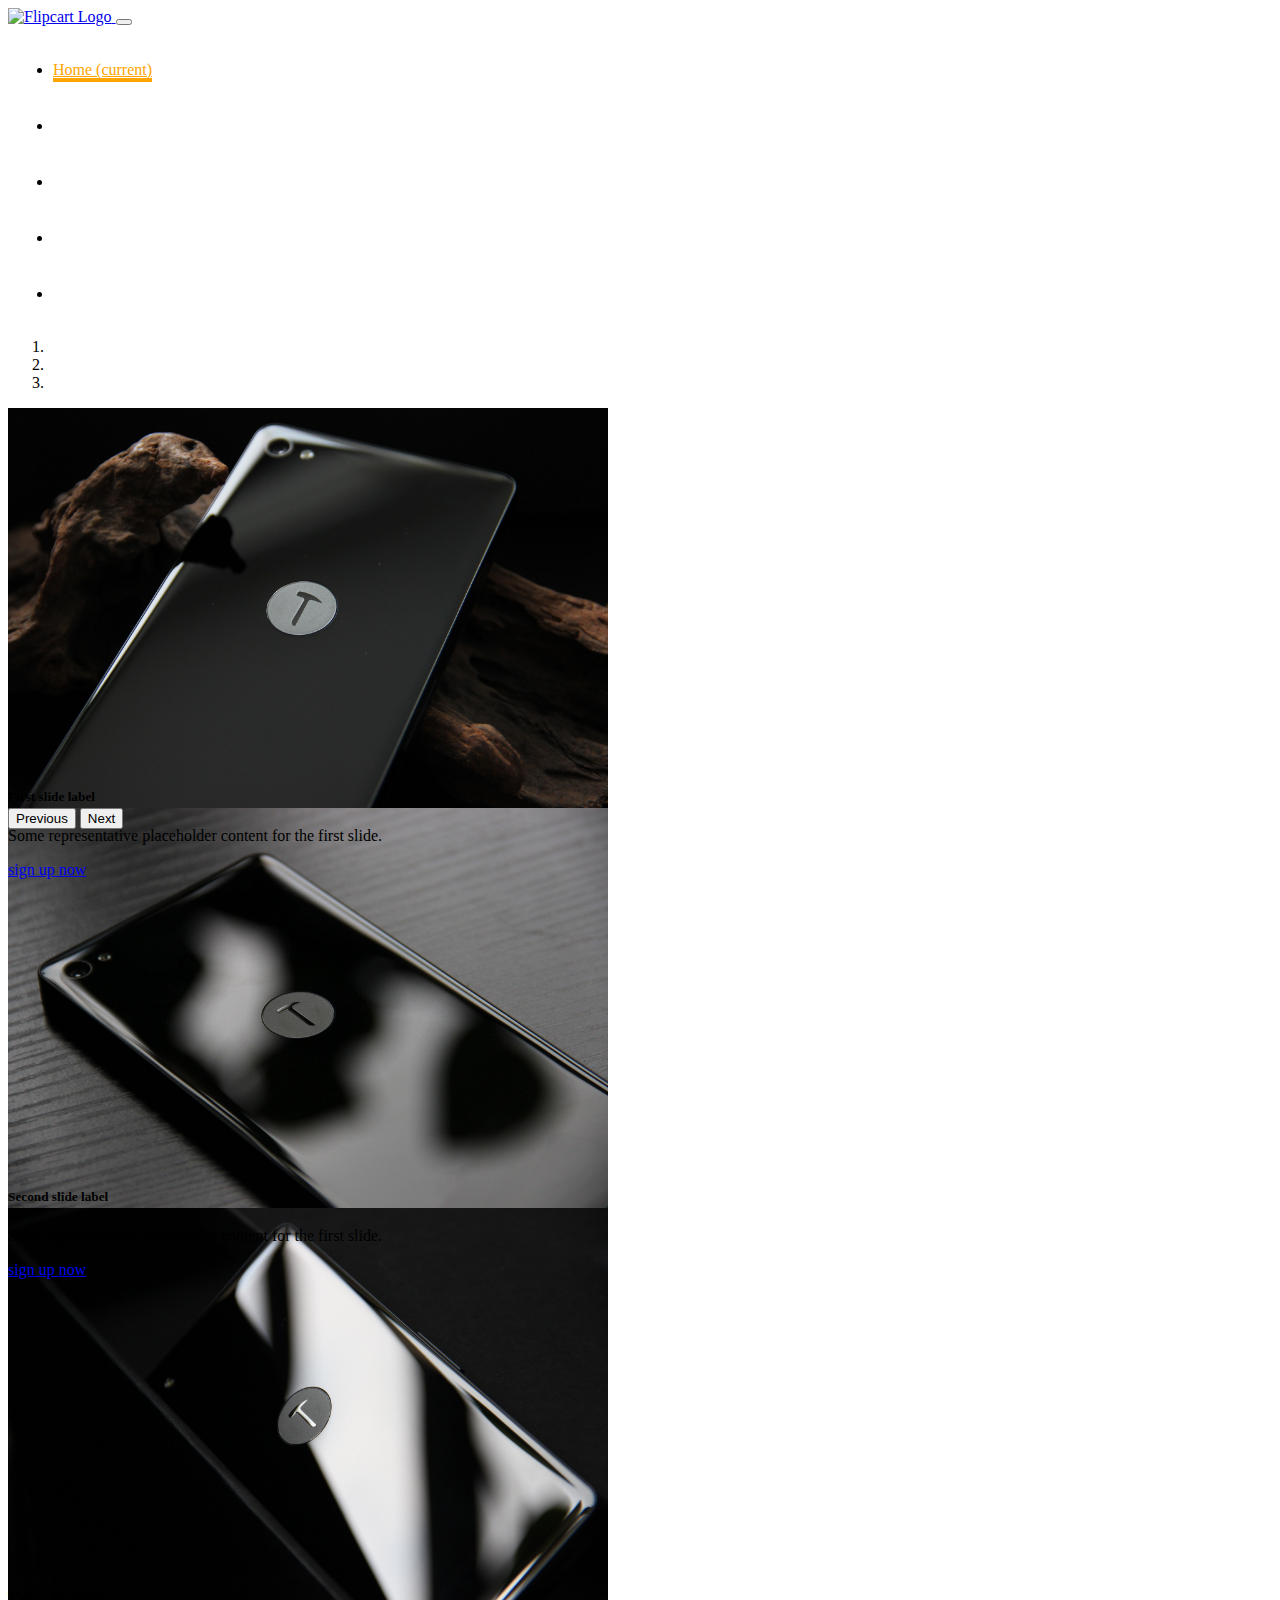
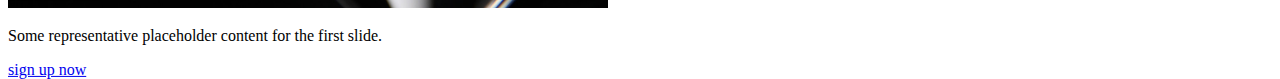
==== index.html @ 506c5d2b "work on slider on home page" ====
<!doctype html>
<html lang="en">

<head>
    <!-- Required meta tags -->
    <meta charset="utf-8">
    <meta name="viewport" content="width=device-width, initial-scale=1, shrink-to-fit=no">

    <!-- Bootstrap CSS -->
    <link rel="stylesheet" href="https://cdn.jsdelivr.net/npm/bootstrap@4.6.2/dist/css/bootstrap.min.css"
        integrity="sha384-xOolHFLEh07PJGoPkLv1IbcEPTNtaed2xpHsD9ESMhqIYd0nLMwNLD69Npy4HI+N" crossorigin="anonymous">

    <title>Hello, world!</title>

    <link rel="stylesheet" href="./assets/css/style.css">
</head>

<body>

    <nav class="navbar navbar-expand-lg navbar-dark bg-dark fcNavBar">
        <a class="navbar-brand" href="index.html">
            <img src="https://static-assets-web.flixcart.com/batman-returns/batman-returns/p/images/fkheaderlogo_plus-055f80.svg"
                alt="Flipcart Logo" title="Flipcart Logo">
        </a>
        <button class="navbar-toggler" type="button" data-toggle="collapse" data-target="#navbarSupportedContent"
            aria-controls="navbarSupportedContent" aria-expanded="false" aria-label="Toggle navigation">
            <span class="navbar-toggler-icon"></span>
        </button>

        <div class="collapse navbar-collapse" id="navbarSupportedContent">
            <ul class="navbar-nav ml-auto text-uppercase text-white">
                <li class="nav-item active">
                    <a class="nav-link" href="#">Home <span class="sr-only">(current)</span></a>
                </li>
                <li class="nav-item">
                    <a class="nav-link" href="#">about</a>
                </li>
                <li class="nav-item">
                    <a class="nav-link" href="#">service</a>
                </li>
                <li class="nav-item">
                    <a class="nav-link" href="#">blogs</a>
                </li>
                <li class="nav-item">
                    <a class="nav-link" href="#">contact us</a>
                </li>
            </ul>

        </div>
    </nav>


    <!-- ################# main slider ################ -->

    <section class="mainSlider">
        <div id="mainPageSlider" class="carousel slide" data-ride="carousel">

            <ol class="carousel-indicators">
                <li data-target="#mainPageSlider" data-slide-to="0" class="active"></li>
                <li data-target="#mainPageSlider" data-slide-to="1"></li>
                <li data-target="#mainPageSlider" data-slide-to="2"></li>
            </ol>
            <div class="carousel-inner">
                <div class="carousel-item active">
                    <img src="./assets/images/image1.jpg" class="d-block w-100" alt="image1" title="image1">
                    <div class="carousel-caption d-none d-md-block text-right">
                        <h5 class="text-capitalize display-3">First slide label</h5>
                        <p class="my-3">Some representative placeholder content for the first slide.</p>
                        <a href="javascript:;" class="btn btn-danger btn-lg text-capitalize">sign up now</a>
                    </div>
                </div>
                <div class="carousel-item">
                    <img src="./assets/images/image2.jpg" class="d-block w-100" alt="image2" title="image2">
                    <div class="carousel-caption d-none d-md-block text-center">
                        <h5  class="text-capitalize display-3">Second slide label</h5>
                        <p class="my-3">Some representative placeholder content for the first slide.</p>
                        <a href="javascript:;" class="btn btn-primary btn-lg text-capitalize">sign up now</a>
                    </div>
                </div>
                <div class="carousel-item">
                    <img src="./assets/images/image3.jpg" class="d-block w-100" alt="image3" title="image3">
                    <div class="carousel-caption d-none d-md-block text-left">
                        <h5  class="text-capitalize display-3">Third slide label</h5>
                        <p class="my-3">Some representative placeholder content for the first slide.</p>
                        <a href="javascript:;" class="btn btn-success btn-lg text-capitalize">sign up now</a>
                    </div>
                </div>
            </div>

            <button class="carousel-control-prev" type="button" data-target="#mainPageSlider" data-slide="prev">
                <span class="carousel-control-prev-icon" aria-hidden="true"></span>
                <span class="sr-only">Previous</span>
            </button>
            <button class="carousel-control-next" type="button" data-target="#mainPageSlider" data-slide="next">
                <span class="carousel-control-next-icon" aria-hidden="true"></span>
                <span class="sr-only">Next</span>
            </button>

        </div>
    </section>



    
    <!-- Optional JavaScript; choose one of the two! -->

    <!-- Option 1: jQuery and Bootstrap Bundle (includes Popper) -->
    <script src="https://cdn.jsdelivr.net/npm/jquery@3.5.1/dist/jquery.slim.min.js"
        integrity="sha384-DfXdz2htPH0lsSSs5nCTpuj/zy4C+OGpamoFVy38MVBnE+IbbVYUew+OrCXaRkfj"
        crossorigin="anonymous"></script>
    <script src="https://cdn.jsdelivr.net/npm/bootstrap@4.6.2/dist/js/bootstrap.bundle.min.js"
        integrity="sha384-Fy6S3B9q64WdZWQUiU+q4/2Lc9npb8tCaSX9FK7E8HnRr0Jz8D6OP9dO5Vg3Q9ct"
        crossorigin="anonymous"></script>

    <!-- Option 2: Separate Popper and Bootstrap JS -->
    <!--
    <script src="https://cdn.jsdelivr.net/npm/jquery@3.5.1/dist/jquery.slim.min.js" integrity="sha384-DfXdz2htPH0lsSSs5nCTpuj/zy4C+OGpamoFVy38MVBnE+IbbVYUew+OrCXaRkfj" crossorigin="anonymous"></script>
    <script src="https://cdn.jsdelivr.net/npm/popper.js@1.16.1/dist/umd/popper.min.js" integrity="sha384-9/reFTGAW83EW2RDu2S0VKaIzap3H66lZH81PoYlFhbGU+6BZp6G7niu735Sk7lN" crossorigin="anonymous"></script>
    <script src="https://cdn.jsdelivr.net/npm/bootstrap@4.6.2/dist/js/bootstrap.min.js" integrity="sha384-+sLIOodYLS7CIrQpBjl+C7nPvqq+FbNUBDunl/OZv93DB7Ln/533i8e/mZXLi/P+" crossorigin="anonymous"></script>
    -->

    <script src="./assets/js/app.js"></script>
</body>

</html>
---- assets/css/style.css ----
:root {
    --color-primary: #ffa500;
    --color-white: #fff;

}

.navbar.fcNavBar {
    padding-top: 0;
    padding-bottom: 0;
}

.fcNavBar .navbar-brand {
    padding-top: 0.5rem;
    padding-bottom: 0.5rem;
}

.fcNavBar .navbar-nav .nav-link {
    color: var(--color-white);
    height: 56px;
    line-height: 56px;
    padding-top: 0;
    padding-bottom: 0;
}

.fcNavBar .navbar-nav .nav-link:focus,
.fcNavBar .navbar-nav .nav-link:hover,
.fcNavBar .navbar-nav .active>.nav-link,
.fcNavBar .navbar-nav .nav-link.active,
.fcNavBar .navbar-nav .nav-link.show,
.fcNavBar .navbar-nav .show>.nav-link {
    color: var(--color-primary);
    border-bottom: 4px solid var(--color-primary);
}




/* ############# css for slider section on home page #############  */
.mainSlider .carousel-inner,
.mainSlider .carousel-item,
.mainSlider .carousel-item>img {
    height: 400px;
}

.mainSlider .carousel-item>img {
    object-fit: cover;
}

.mainSlider .carousel-caption{
    top: 50%;
    bottom: auto;
    transform: translateY(-50%);
}
























@media all and (min-width:992px) {

    .fcNavBar .nav-item {
        margin-left: 5px;
    }
}
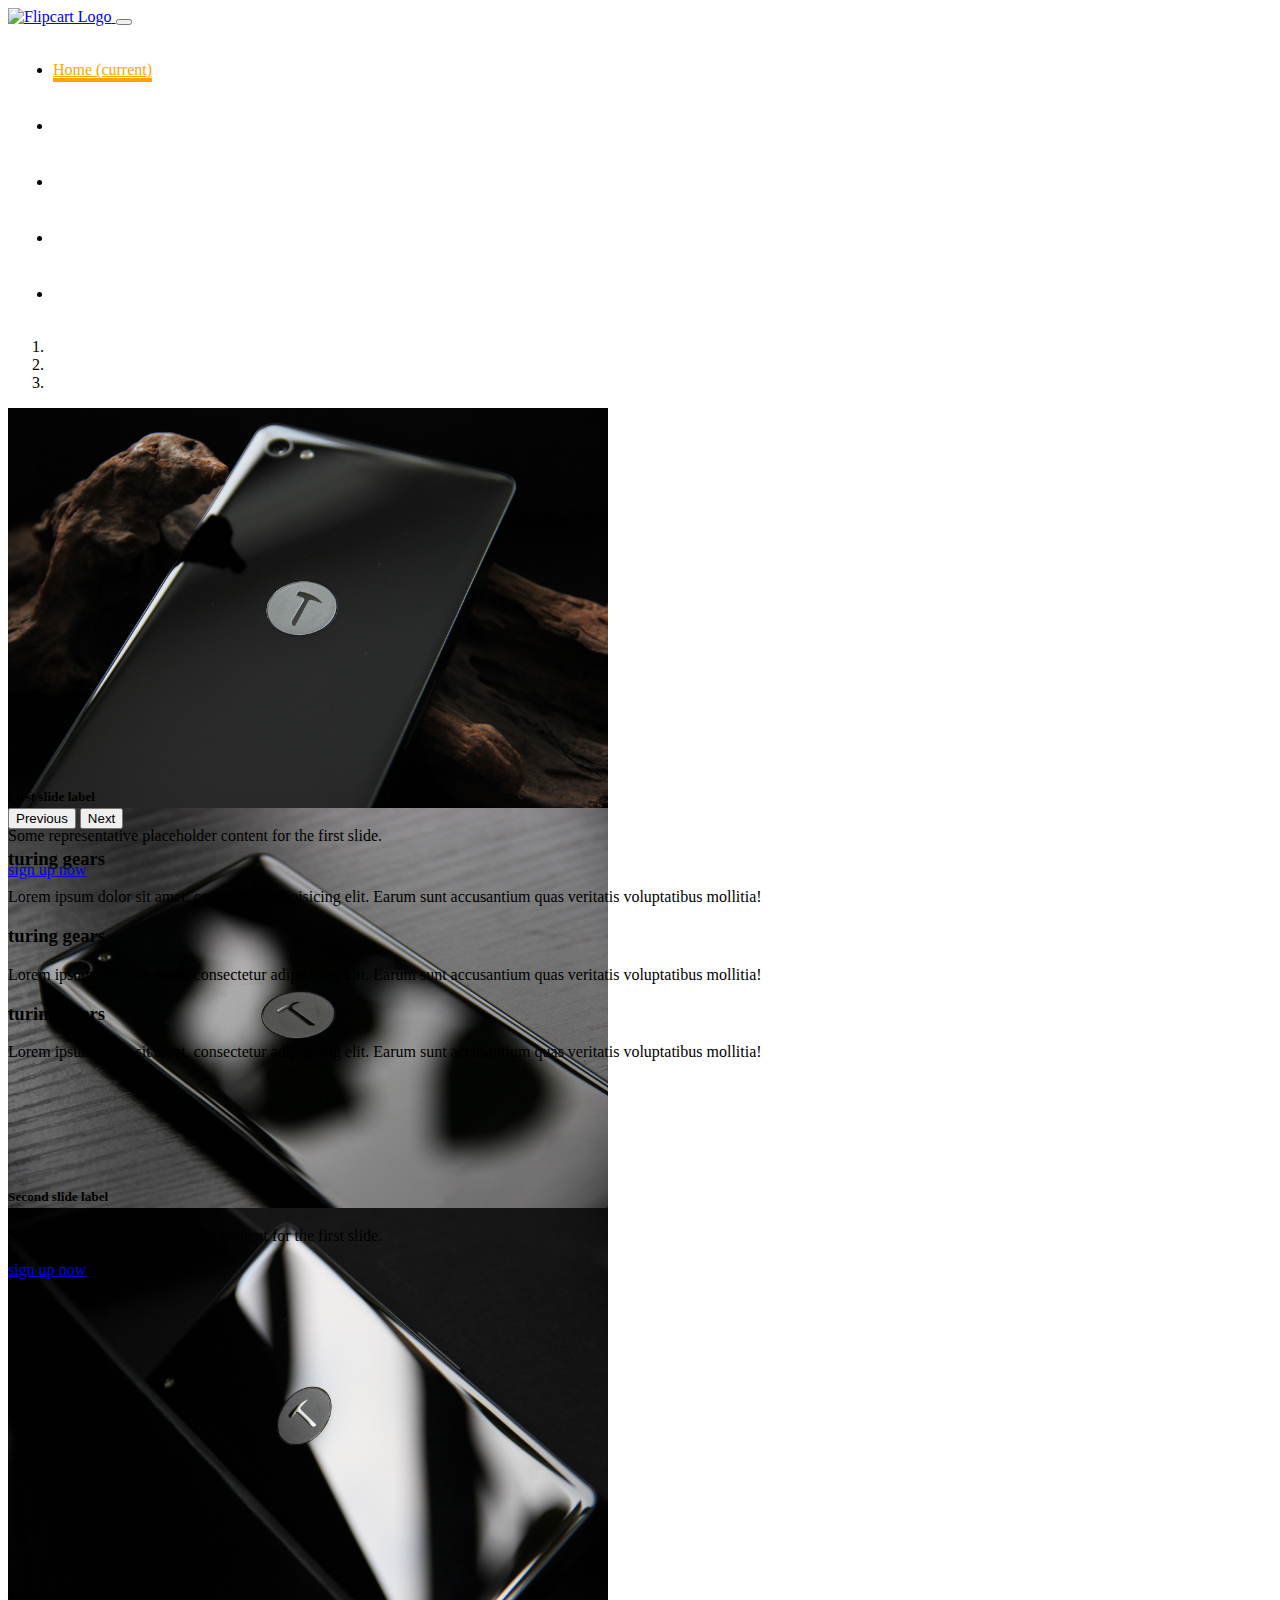
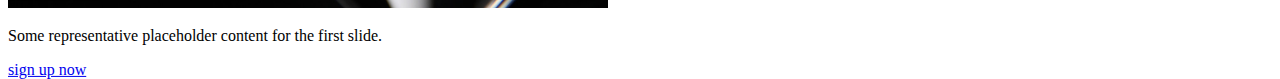
==== commit e5c5c174: "work on home icons section mark up and css" ====
--- a/index.html
+++ b/index.html
@@ -5,7 +5,9 @@
     <!-- Required meta tags -->
     <meta charset="utf-8">
     <meta name="viewport" content="width=device-width, initial-scale=1, shrink-to-fit=no">
-
+    <link rel="stylesheet" href="https://cdnjs.cloudflare.com/ajax/libs/font-awesome/6.5.1/css/all.min.css"
+        integrity="sha512-DTOQO9RWCH3ppGqcWaEA1BIZOC6xxalwEsw9c2QQeAIftl+Vegovlnee1c9QX4TctnWMn13TZye+giMm8e2LwA=="
+        crossorigin="anonymous" referrerpolicy="no-referrer" />
     <!-- Bootstrap CSS -->
     <link rel="stylesheet" href="https://cdn.jsdelivr.net/npm/bootstrap@4.6.2/dist/css/bootstrap.min.css"
         integrity="sha384-xOolHFLEh07PJGoPkLv1IbcEPTNtaed2xpHsD9ESMhqIYd0nLMwNLD69Npy4HI+N" crossorigin="anonymous">
@@ -72,7 +74,7 @@
                 <div class="carousel-item">
                     <img src="./assets/images/image2.jpg" class="d-block w-100" alt="image2" title="image2">
                     <div class="carousel-caption d-none d-md-block text-center">
-                        <h5  class="text-capitalize display-3">Second slide label</h5>
+                        <h5 class="text-capitalize display-3">Second slide label</h5>
                         <p class="my-3">Some representative placeholder content for the first slide.</p>
                         <a href="javascript:;" class="btn btn-primary btn-lg text-capitalize">sign up now</a>
                     </div>
@@ -80,7 +82,7 @@
                 <div class="carousel-item">
                     <img src="./assets/images/image3.jpg" class="d-block w-100" alt="image3" title="image3">
                     <div class="carousel-caption d-none d-md-block text-left">
-                        <h5  class="text-capitalize display-3">Third slide label</h5>
+                        <h5 class="text-capitalize display-3">Third slide label</h5>
                         <p class="my-3">Some representative placeholder content for the first slide.</p>
                         <a href="javascript:;" class="btn btn-success btn-lg text-capitalize">sign up now</a>
                     </div>
@@ -99,9 +101,48 @@
         </div>
     </section>
 
+    <section class="homeIcons py-5">
+        <div class="container">
+            <div class="row text-center">
+                <div class="col-md-4">
+                    <div class="homeIconThumb mb-4 mb-md-0">
+                        <i class="fa-solid fa-gear fa-3x"></i>
+                        <h3 class="my-2 text-capitalize">turing gears</h3>
+                        <p>
+                            Lorem ipsum dolor sit amet, consectetur adipisicing elit. Earum sunt accusantium quas
+                            veritatis
+                            voluptatibus mollitia!
+                        </p>
+                    </div>
+                </div>
+                <div class="col-md-4">
+                    <div class="homeIconThumb mb-4 mb-md-0">
+                        <i class="fa-solid fa-cloud fa-3x"></i>
+                        <h3 class="my-2 text-capitalize">turing gears</h3>
+                        <p>
+                            Lorem ipsum dolor sit amet, consectetur adipisicing elit. Earum sunt accusantium quas
+                            veritatis
+                            voluptatibus mollitia!
+                        </p>
+                    </div>
+                </div>
+                <div class="col-md-4">
+                    <div class="homeIconThumb mb-4 mb-md-0">
+                        <i class="fa-solid fa-cart-plus fa-3x"></i>
+                        <h3 class="my-2 text-capitalize">turing gears</h3>
+                        <p>
+                            Lorem ipsum dolor sit amet, consectetur adipisicing elit. Earum sunt accusantium quas
+                            veritatis
+                            voluptatibus mollitia!
+                        </p>
+                    </div>
+                </div>
+            </div>
+
+        </div>
+    </section>
 
 
-    
     <!-- Optional JavaScript; choose one of the two! -->
 
     <!-- Option 1: jQuery and Bootstrap Bundle (includes Popper) -->
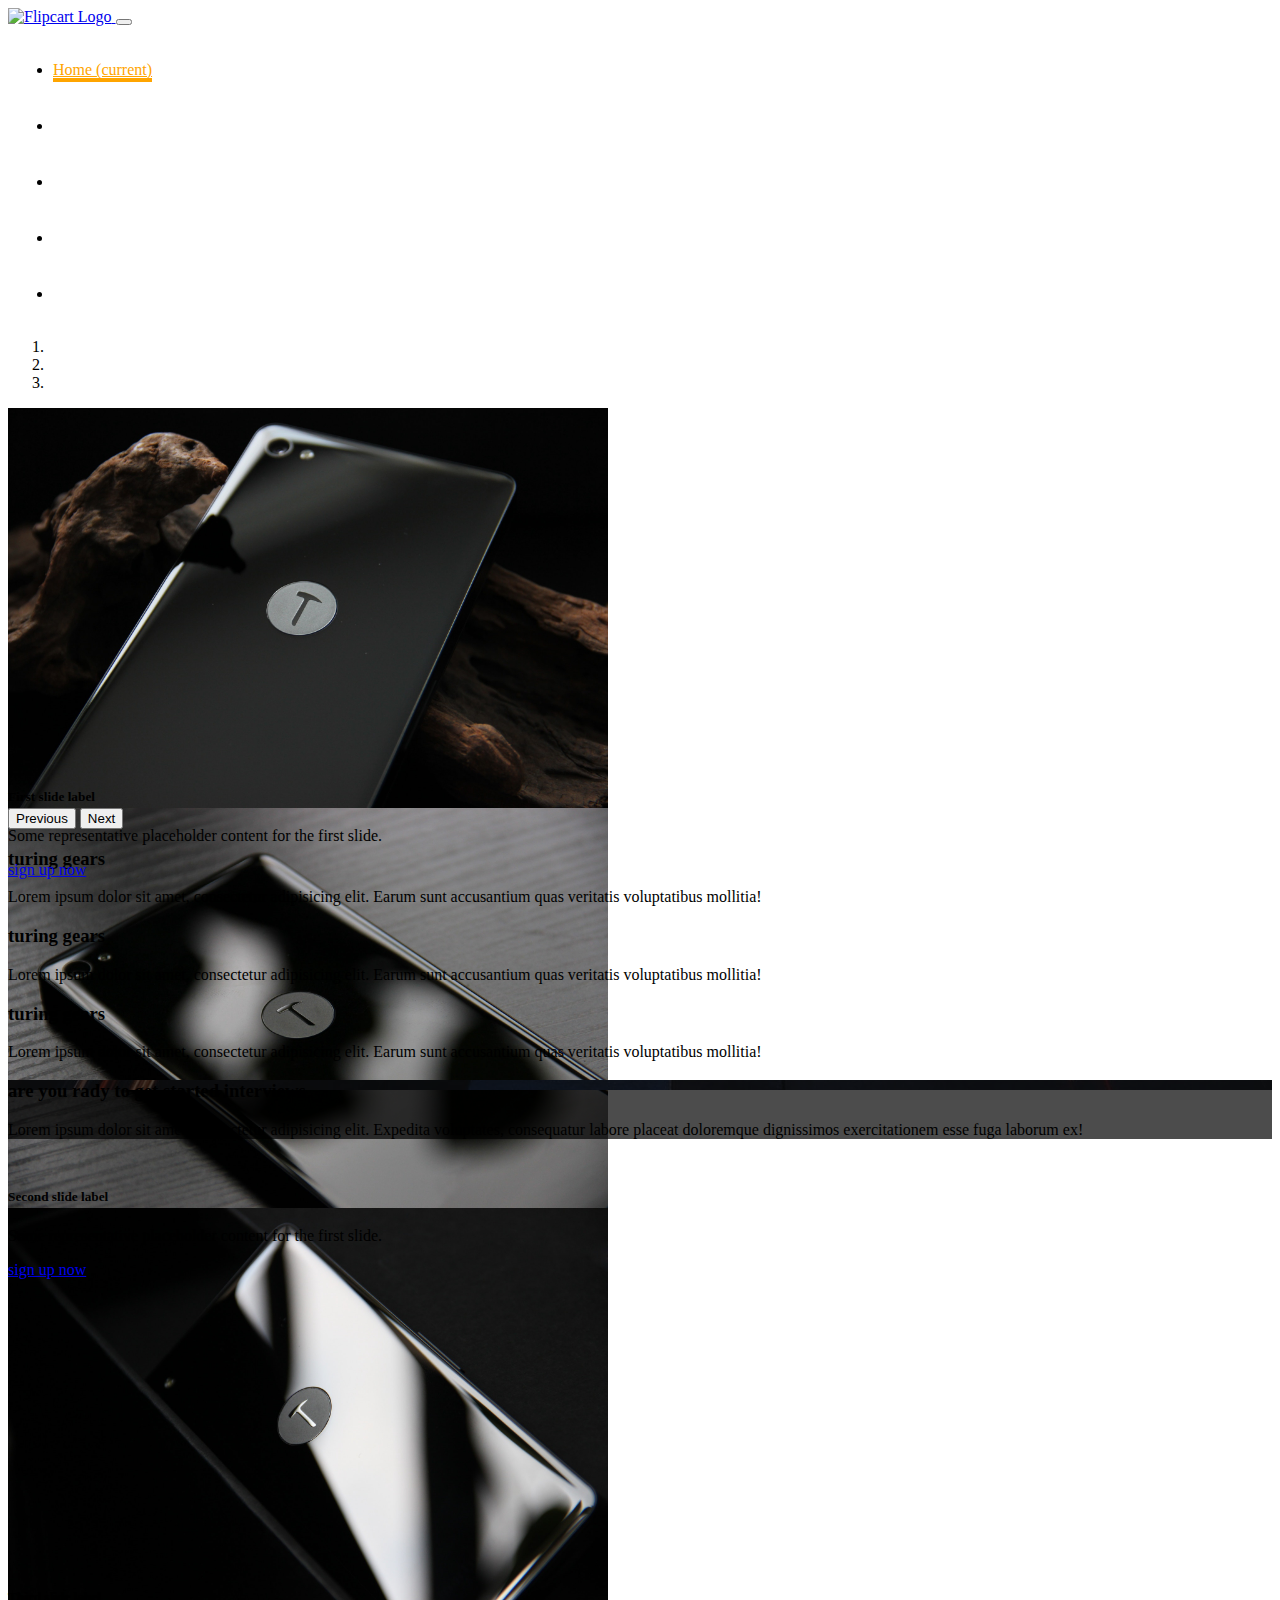
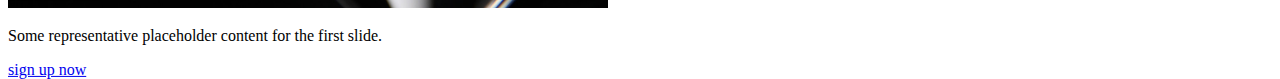
==== commit 26ab7bed: "work on home page parallax section" ====
--- a/index.html
+++ b/index.html
@@ -142,7 +142,21 @@
         </div>
     </section>
 
-
+    <section class="homeParallax py-5">
+        <div class="container">
+            <div class="row">
+                <div class="col-12 text-center text-white">
+                    <h3 class="text-capitalize">
+                        are you rady to get started interviews
+                    </h3>
+                    <p>
+                        Lorem ipsum dolor sit amet, consectetur adipisicing elit. Expedita voluptates, consequatur
+                        labore placeat doloremque dignissimos exercitationem esse fuga laborum ex!
+                    </p>
+                </div>
+            </div>
+        </div>
+    </section>
     <!-- Optional JavaScript; choose one of the two! -->
 
     <!-- Option 1: jQuery and Bootstrap Bundle (includes Popper) -->
--- a/assets/css/style.css
+++ b/assets/css/style.css
@@ -46,7 +46,7 @@
     object-fit: cover;
 }
 
-.mainSlider .carousel-caption{
+.mainSlider .carousel-caption {
     top: 50%;
     bottom: auto;
     transform: translateY(-50%);
@@ -55,7 +55,26 @@
 
 
 
+/* css for homeParallax section */
 
+.homeParallax {
+    /* background-image: linear-gradient(rgba(0, 0, 0, .7), rgba(0, 0, 0, .7)), url(../images/lights.jpg); */
+    background-image:  url(../images/lights.jpg);
+    background-position: center;
+    background-repeat: no-repeat;
+    background-attachment: fixed;
+    position: relative;
+}
+
+.homeParallax::before{
+    content: '';
+    position: absolute;
+    width: 100%;
+    height: 100%;
+    background-color: rgba(0,0,0,.7);
+    top: 0;
+    left: 0;
+}
 
 
 
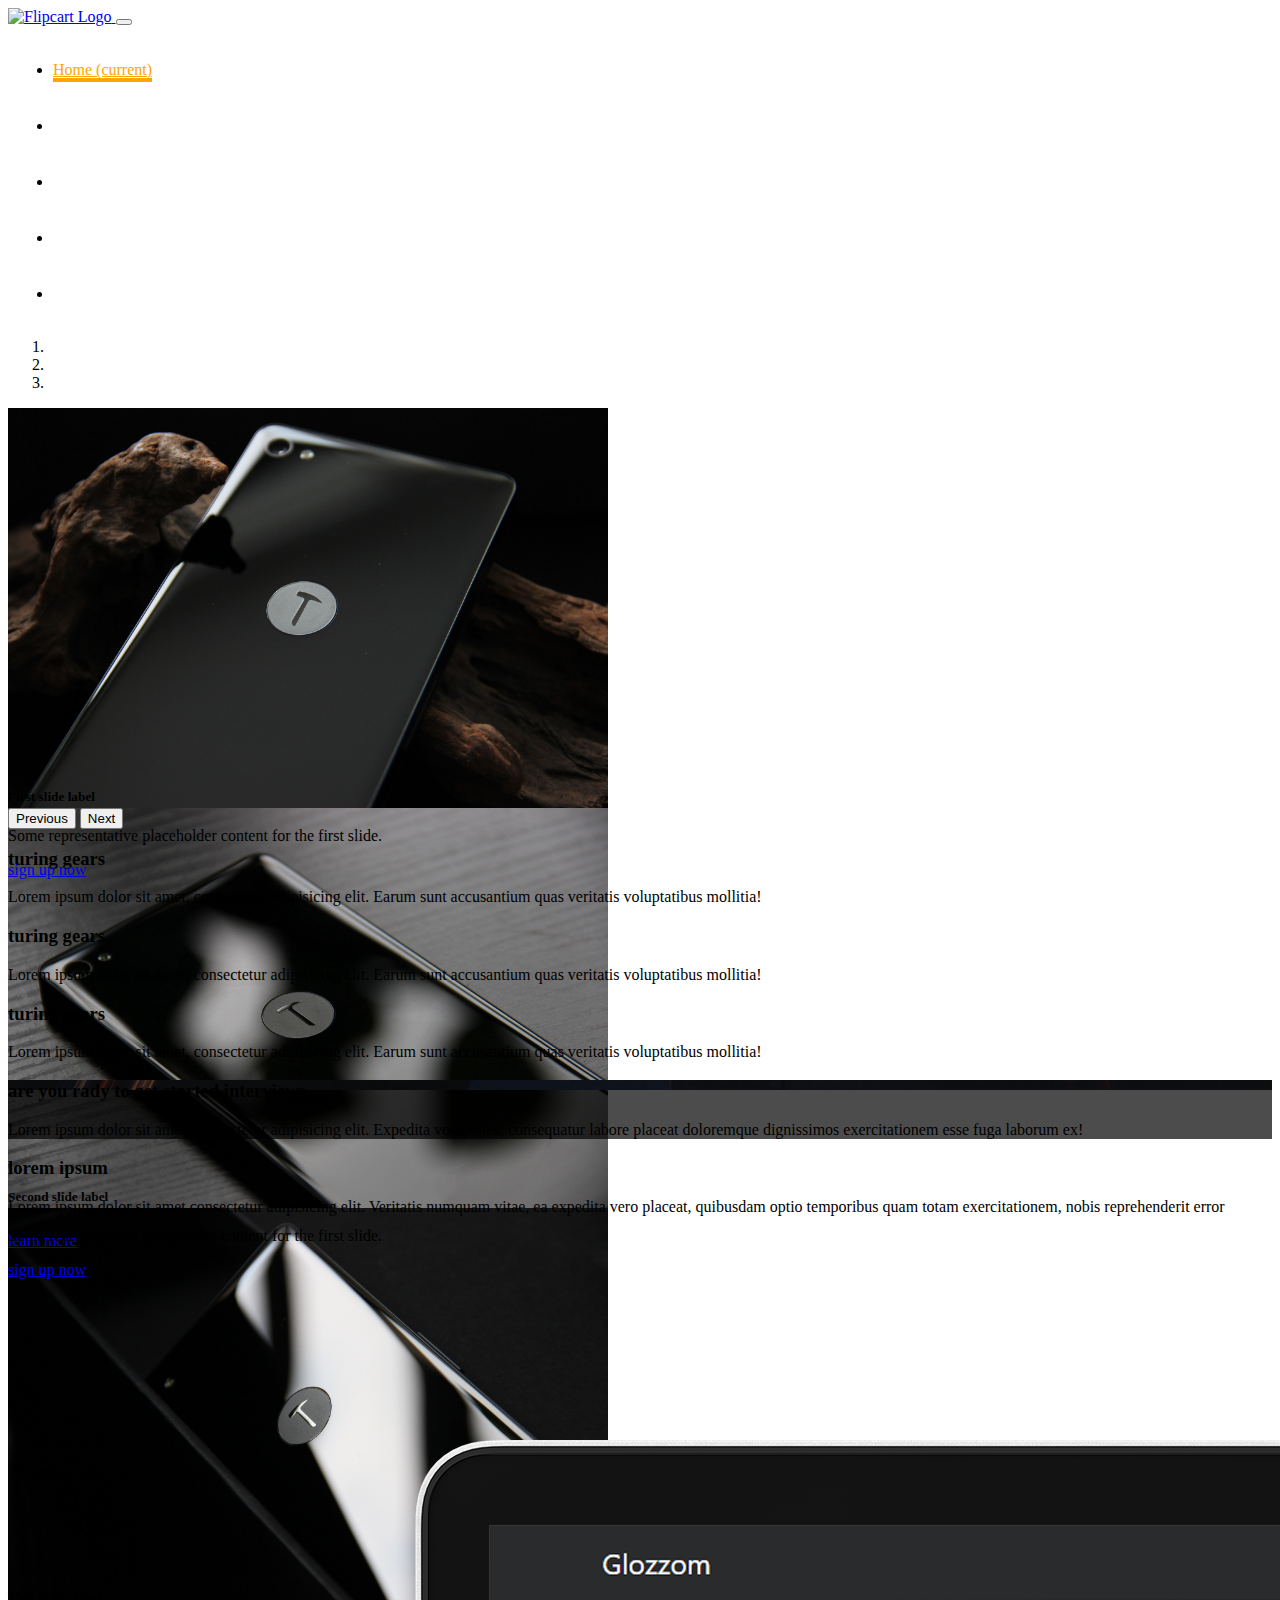
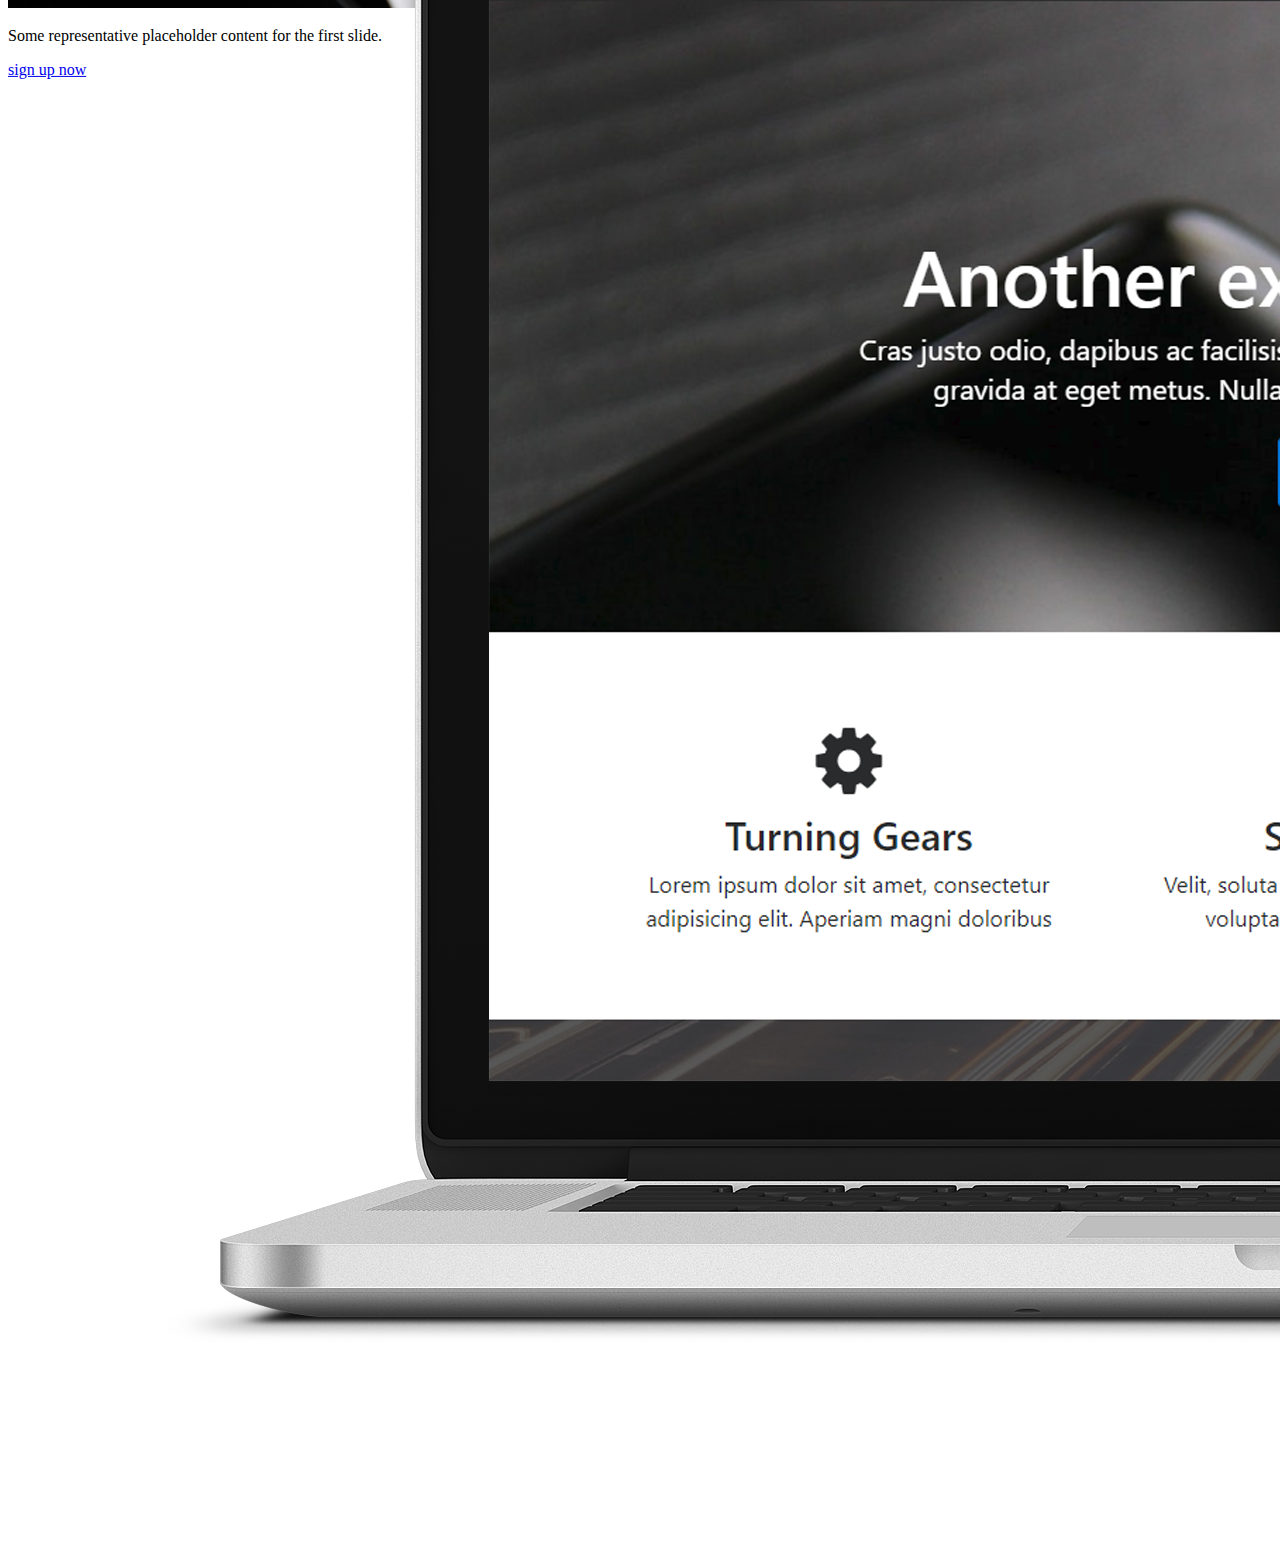
==== commit 124d2845: "work on info section markup and css" ====
--- a/index.html
+++ b/index.html
@@ -157,6 +157,26 @@
             </div>
         </div>
     </section>
+
+    <section class="info py-5">
+        <div class="container">
+            <div class="row">
+                <div class="col-md-7 align-self-center">
+                    <h3>lorem ipsum</h3>
+                    <p>
+                        Lorem ipsum dolor sit amet consectetur adipisicing elit. Veritatis numquam vitae, ea expedita
+                        vero placeat, quibusdam optio temporibus quam totam exercitationem, nobis reprehenderit error
+                    </p>
+                    <a href="javascript:;" class="btn btn-outline-danger btn-lg text-capitalize">learn more</a>
+                </div>
+                <div class="col-md-5">
+                    <img src="./assets/images/laptop.png" class="img-fluid" alt="Laptop Info"  alt="Laptop Info">
+                </div>
+            </div>
+        </div>
+    </section>
+
+    
     <!-- Optional JavaScript; choose one of the two! -->
 
     <!-- Option 1: jQuery and Bootstrap Bundle (includes Popper) -->
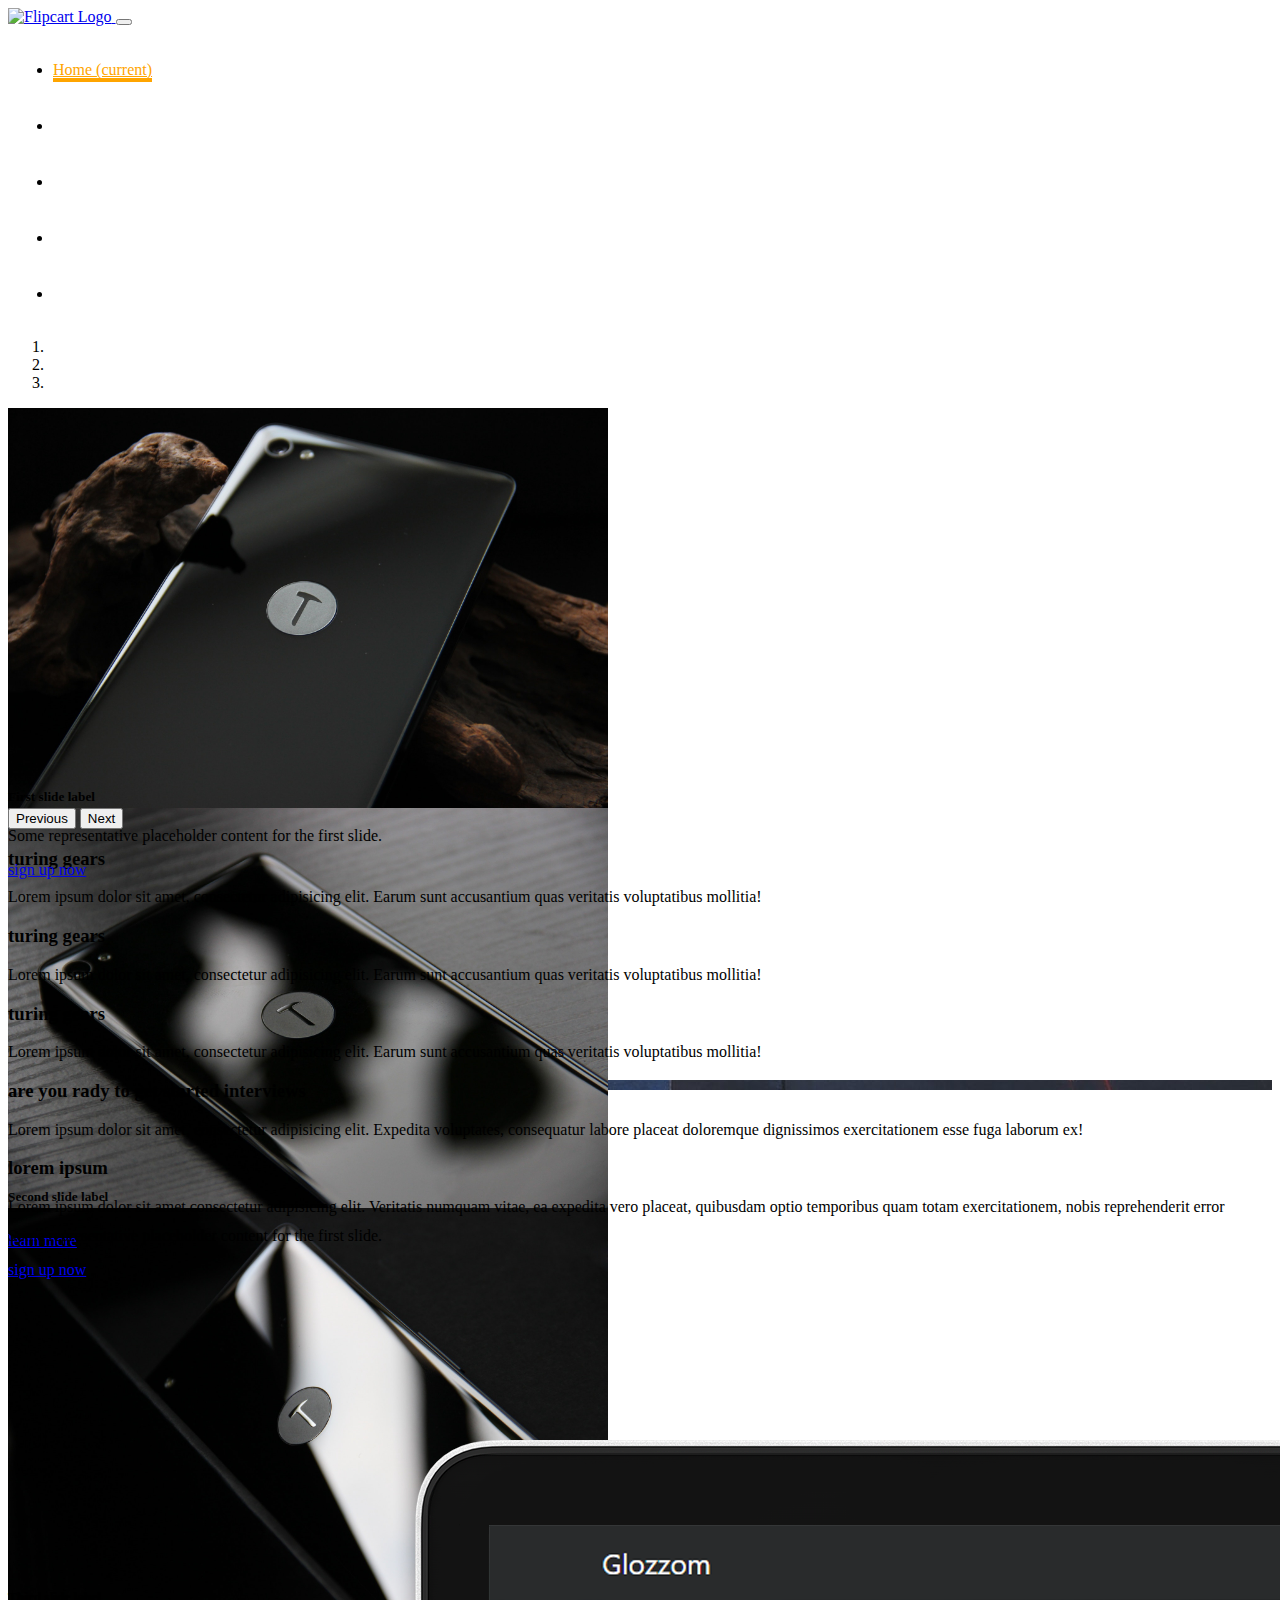
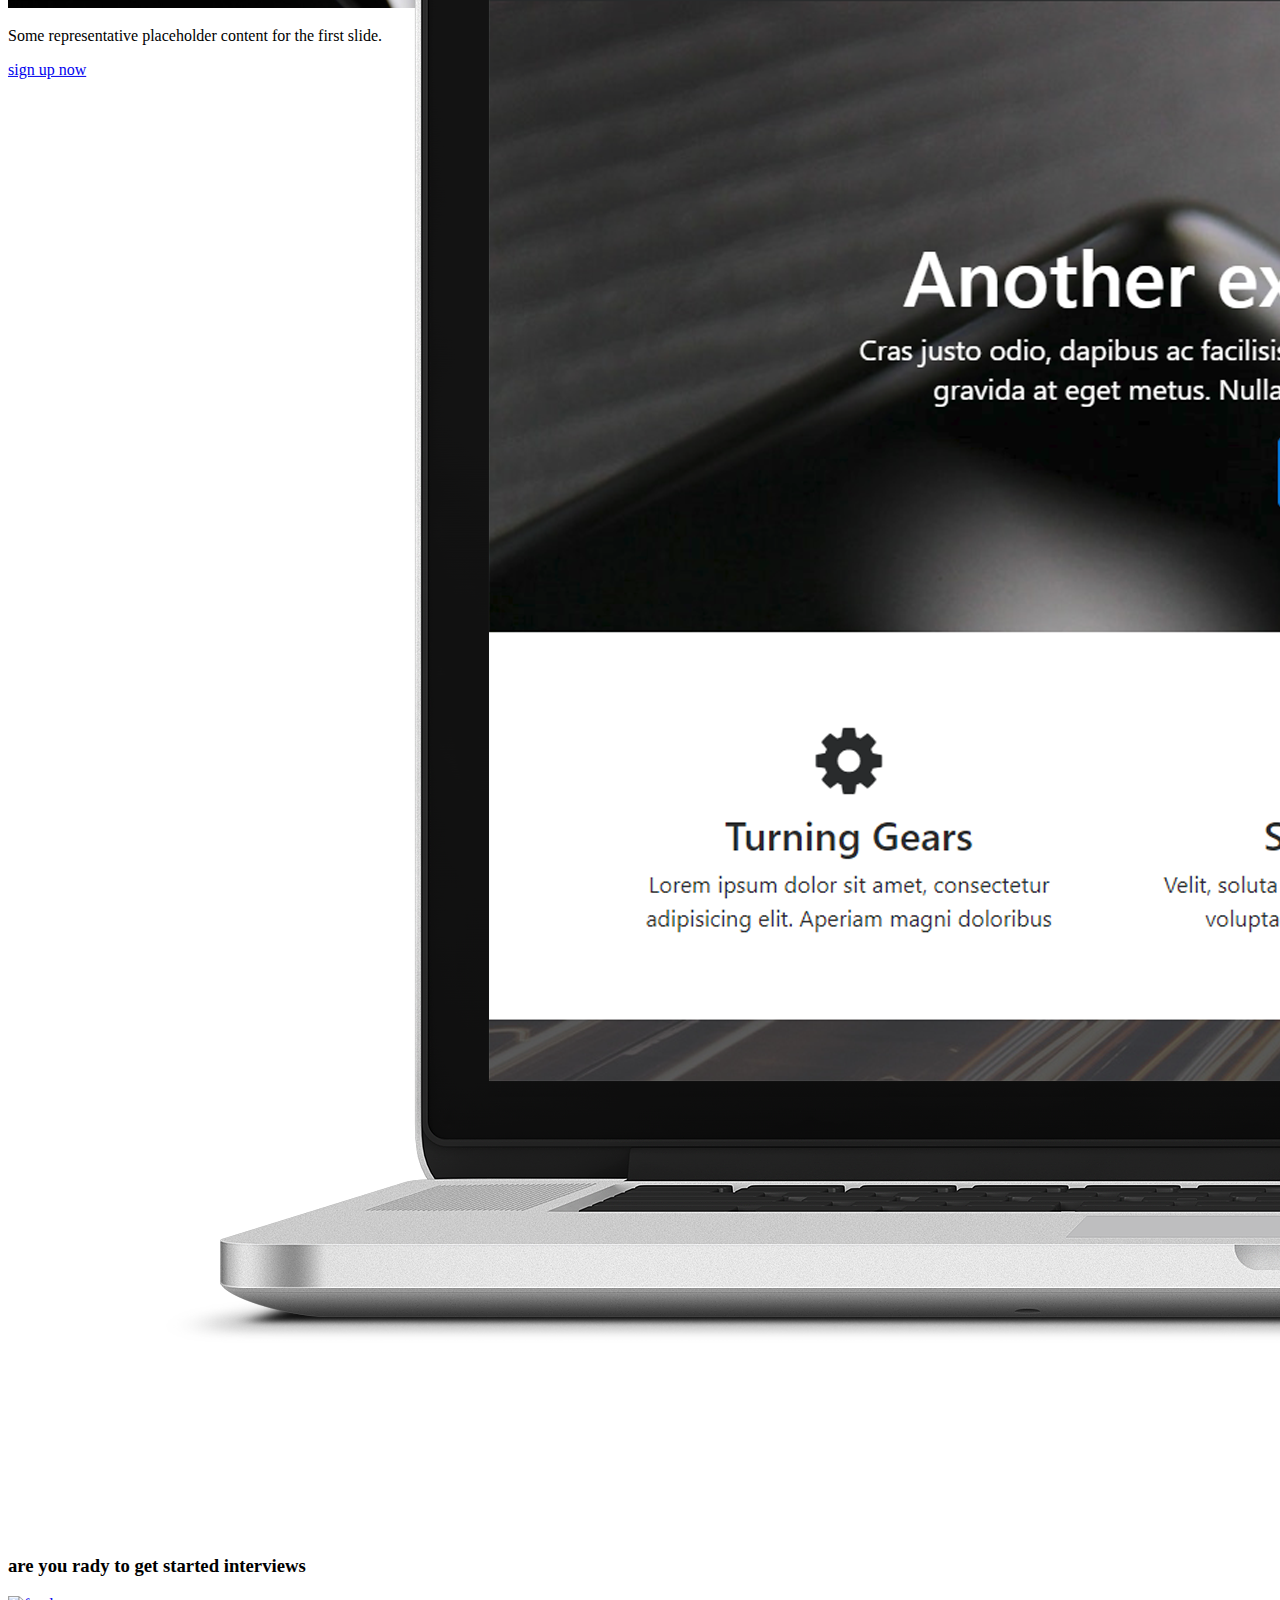
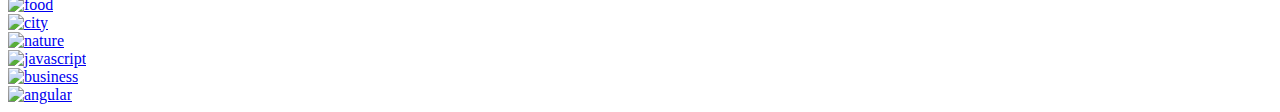
==== commit 785c0f7f: "work on lightbox galllary for home page" ====
--- a/index.html
+++ b/index.html
@@ -13,7 +13,7 @@
         integrity="sha384-xOolHFLEh07PJGoPkLv1IbcEPTNtaed2xpHsD9ESMhqIYd0nLMwNLD69Npy4HI+N" crossorigin="anonymous">
 
     <title>Hello, world!</title>
-
+    <link rel="stylesheet" href="https://cdnjs.cloudflare.com/ajax/libs/lightbox2/2.11.4/css/lightbox.min.css" integrity="sha512-ZKX+BvQihRJPA8CROKBhDNvoc2aDMOdAlcm7TUQY+35XYtrd3yh95QOOhsPDQY9QnKE0Wqag9y38OIgEvb88cA==" crossorigin="anonymous" referrerpolicy="no-referrer" />
     <link rel="stylesheet" href="./assets/css/style.css">
 </head>
 
@@ -142,7 +142,7 @@
         </div>
     </section>
 
-    <section class="homeParallax py-5">
+    <section class="homeParallax parallax py-5">
         <div class="container">
             <div class="row">
                 <div class="col-12 text-center text-white">
@@ -170,13 +170,62 @@
                     <a href="javascript:;" class="btn btn-outline-danger btn-lg text-capitalize">learn more</a>
                 </div>
                 <div class="col-md-5">
-                    <img src="./assets/images/laptop.png" class="img-fluid" alt="Laptop Info"  alt="Laptop Info">
-                </div>
-            </div>
-        </div>
-    </section>
-
-    
+                    <img src="./assets/images/laptop.png" class="img-fluid" alt="Laptop Info" alt="Laptop Info">
+                </div>
+            </div>
+        </div>
+    </section>
+
+    <section class="video parallax py-5">
+        <div class="container">
+            <div class="row">
+                <div class="col-12 text-center text-white">
+                    <a href="javascript:;" class="text-white">
+                        <i class="fa fa-play fa-3x mb-2 mb-md-3"></i>
+                    </a>
+                    <h3 class="text-capitalize">
+                        are you rady to get started interviews
+                    </h3>
+                </div>
+            </div>
+        </div>
+    </section>
+    <section class="homeGallary py-5">
+        <div class="container">
+            <div class="row">
+                <div class="col-md-4 mb-4">
+                    <a href="https://source.unsplash.com/random/?food/560*560" data-lightbox="homeGallary" class="img-fluid">
+                        <img src="https://source.unsplash.com/random/?food/560*560" alt="food">
+                    </a>
+                </div>
+                <div class="col-md-4 mb-4">
+                    <a href="https://source.unsplash.com/random/?city/560*560" data-lightbox="homeGallary" class="img-fluid">
+                        <img src="https://source.unsplash.com/random/?city/560*560" alt="city">
+                    </a>
+                </div>
+                <div class="col-md-4 mb-4">
+                    <a href="https://source.unsplash.com/random/?nature/560*560" data-lightbox="homeGallary" class="img-fluid">
+                        <img src="https://source.unsplash.com/random/?nature/560*560" alt="nature">
+                    </a>
+                </div>
+                <div class="col-md-4 mb-4">
+                    <a href="https://source.unsplash.com/random/?javascript/560*560" data-lightbox="homeGallary" class="img-fluid">
+                        <img src="https://source.unsplash.com/random/?javascript/560*560" alt="javascript">
+                    </a>
+                </div>
+                <div class="col-md-4 mb-4">
+                    <a href="https://source.unsplash.com/random/?business/560*560" data-lightbox="homeGallary" class="img-fluid">
+                        <img src="https://source.unsplash.com/random/?business/560*560" alt="business">
+                    </a>
+                </div>
+                <div class="col-md-4 mb-4">
+                    <a href="https://source.unsplash.com/random/?angular/560*560" data-lightbox="homeGallary" class="img-fluid">
+                        <img src="https://source.unsplash.com/random/?angular/560*560" alt="angular">
+                    </a>
+                </div>
+            </div>
+        </div>
+    </section>
     <!-- Optional JavaScript; choose one of the two! -->
 
     <!-- Option 1: jQuery and Bootstrap Bundle (includes Popper) -->
@@ -187,6 +236,7 @@
         integrity="sha384-Fy6S3B9q64WdZWQUiU+q4/2Lc9npb8tCaSX9FK7E8HnRr0Jz8D6OP9dO5Vg3Q9ct"
         crossorigin="anonymous"></script>
 
+        <script src="https://cdnjs.cloudflare.com/ajax/libs/lightbox2/2.11.4/js/lightbox-plus-jquery.min.js" integrity="sha512-U9dKDqsXAE11UA9kZ0XKFyZ2gQCj+3AwZdBMni7yXSvWqLFEj8C1s7wRmWl9iyij8d5zb4wm56j4z/JVEwS77g==" crossorigin="anonymous" referrerpolicy="no-referrer"></script>
     <!-- Option 2: Separate Popper and Bootstrap JS -->
     <!--
     <script src="https://cdn.jsdelivr.net/npm/jquery@3.5.1/dist/jquery.slim.min.js" integrity="sha384-DfXdz2htPH0lsSSs5nCTpuj/zy4C+OGpamoFVy38MVBnE+IbbVYUew+OrCXaRkfj" crossorigin="anonymous"></script>
--- a/assets/css/style.css
+++ b/assets/css/style.css
@@ -56,26 +56,41 @@
 
 
 /* css for homeParallax section */
+.parallax {
+    background-position: center;
+    background-repeat: no-repeat;
+    background-attachment: fixed;
+}
 
 .homeParallax {
     /* background-image: linear-gradient(rgba(0, 0, 0, .7), rgba(0, 0, 0, .7)), url(../images/lights.jpg); */
-    background-image:  url(../images/lights.jpg);
-    background-position: center;
-    background-repeat: no-repeat;
-    background-attachment: fixed;
-    position: relative;
+    background-image: linear-gradient(rgba(0, 0, 0, .7), rgba(0, 0, 0, .7)),
+        url(../images/lights.jpg);
+
 }
 
-.homeParallax::before{
+/* .homeParallax::before {
     content: '';
     position: absolute;
     width: 100%;
     height: 100%;
-    background-color: rgba(0,0,0,.7);
+    background-color: rgba(0, 0, 0, .7);
     top: 0;
     left: 0;
+} */
+
+
+.video {
+    background-image: linear-gradient(rgba(0, 0, 0, .7), rgba(0, 0, 0, .7)),
+        url(../images/media.jpg);
+
 }
 
+.homeGallary img {
+    width: 100%;
+    height: 300px;
+    object-fit: cover;
+}
 
 
 
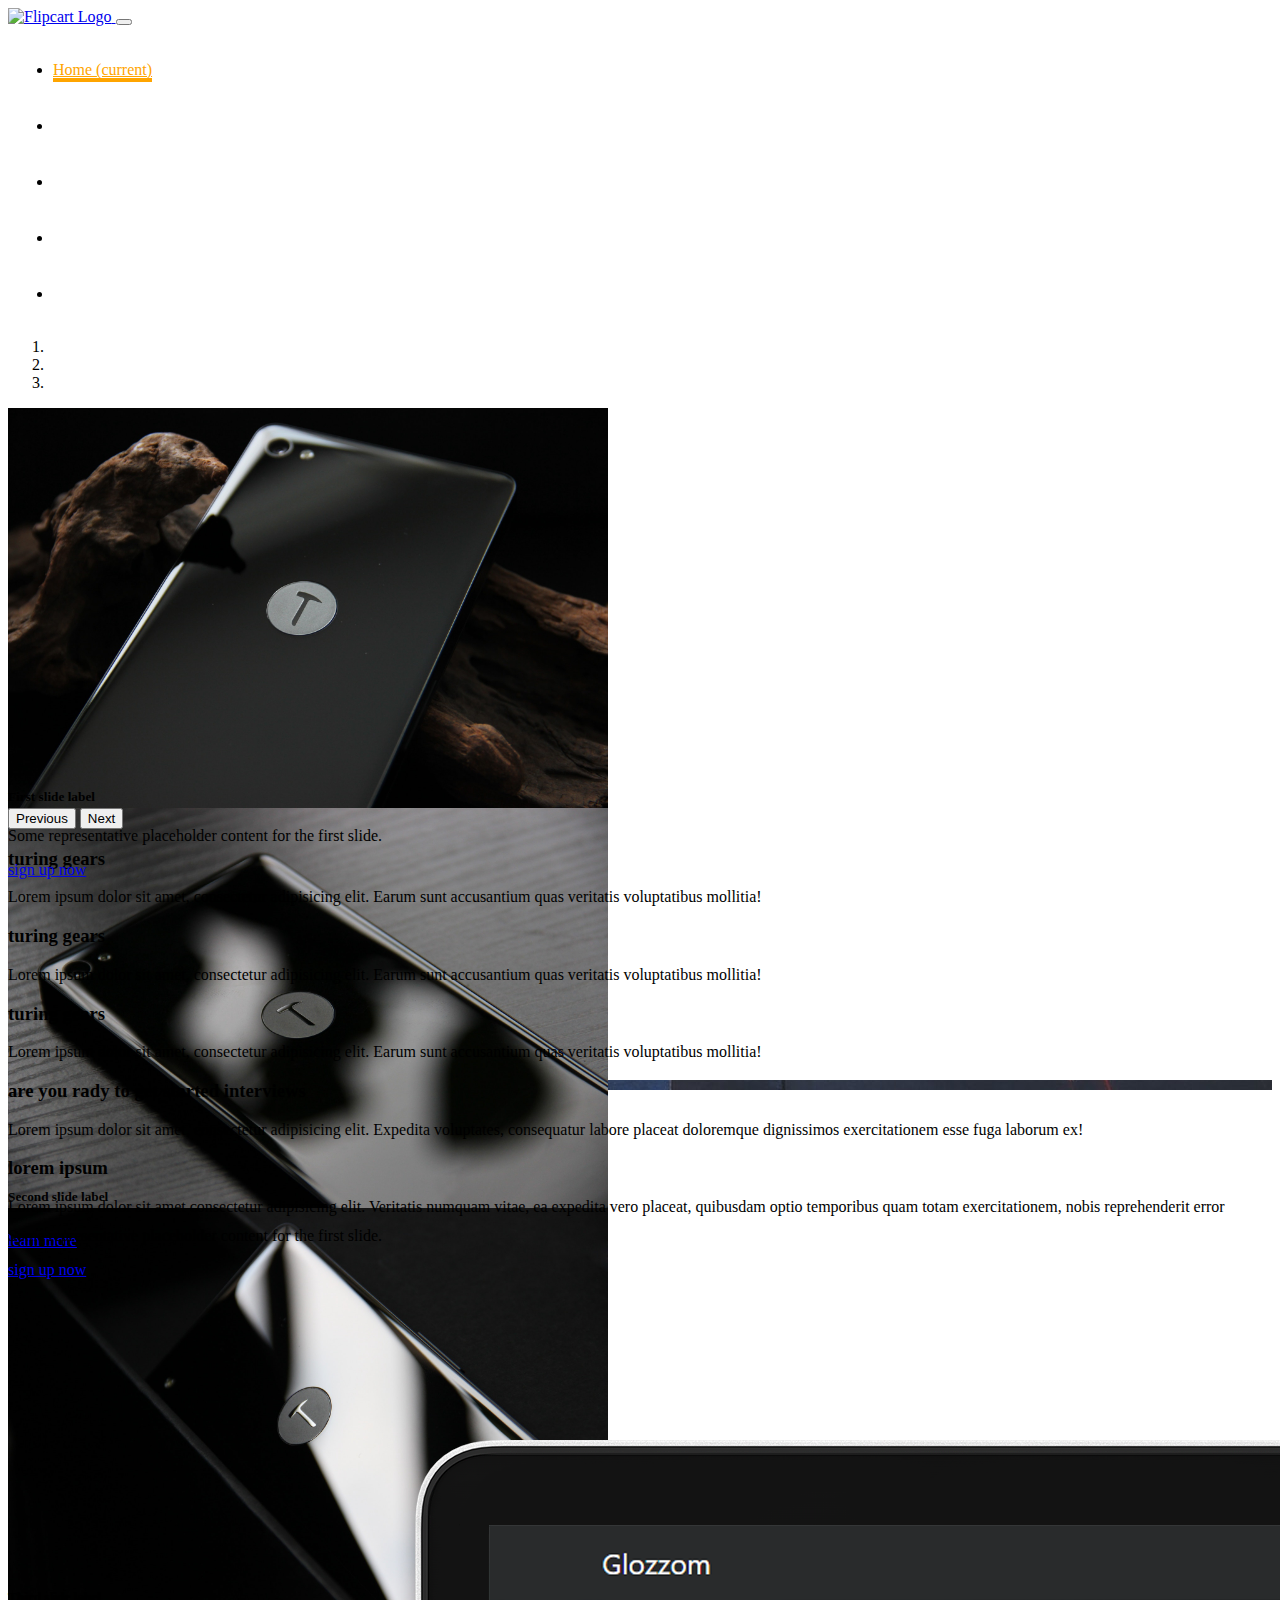
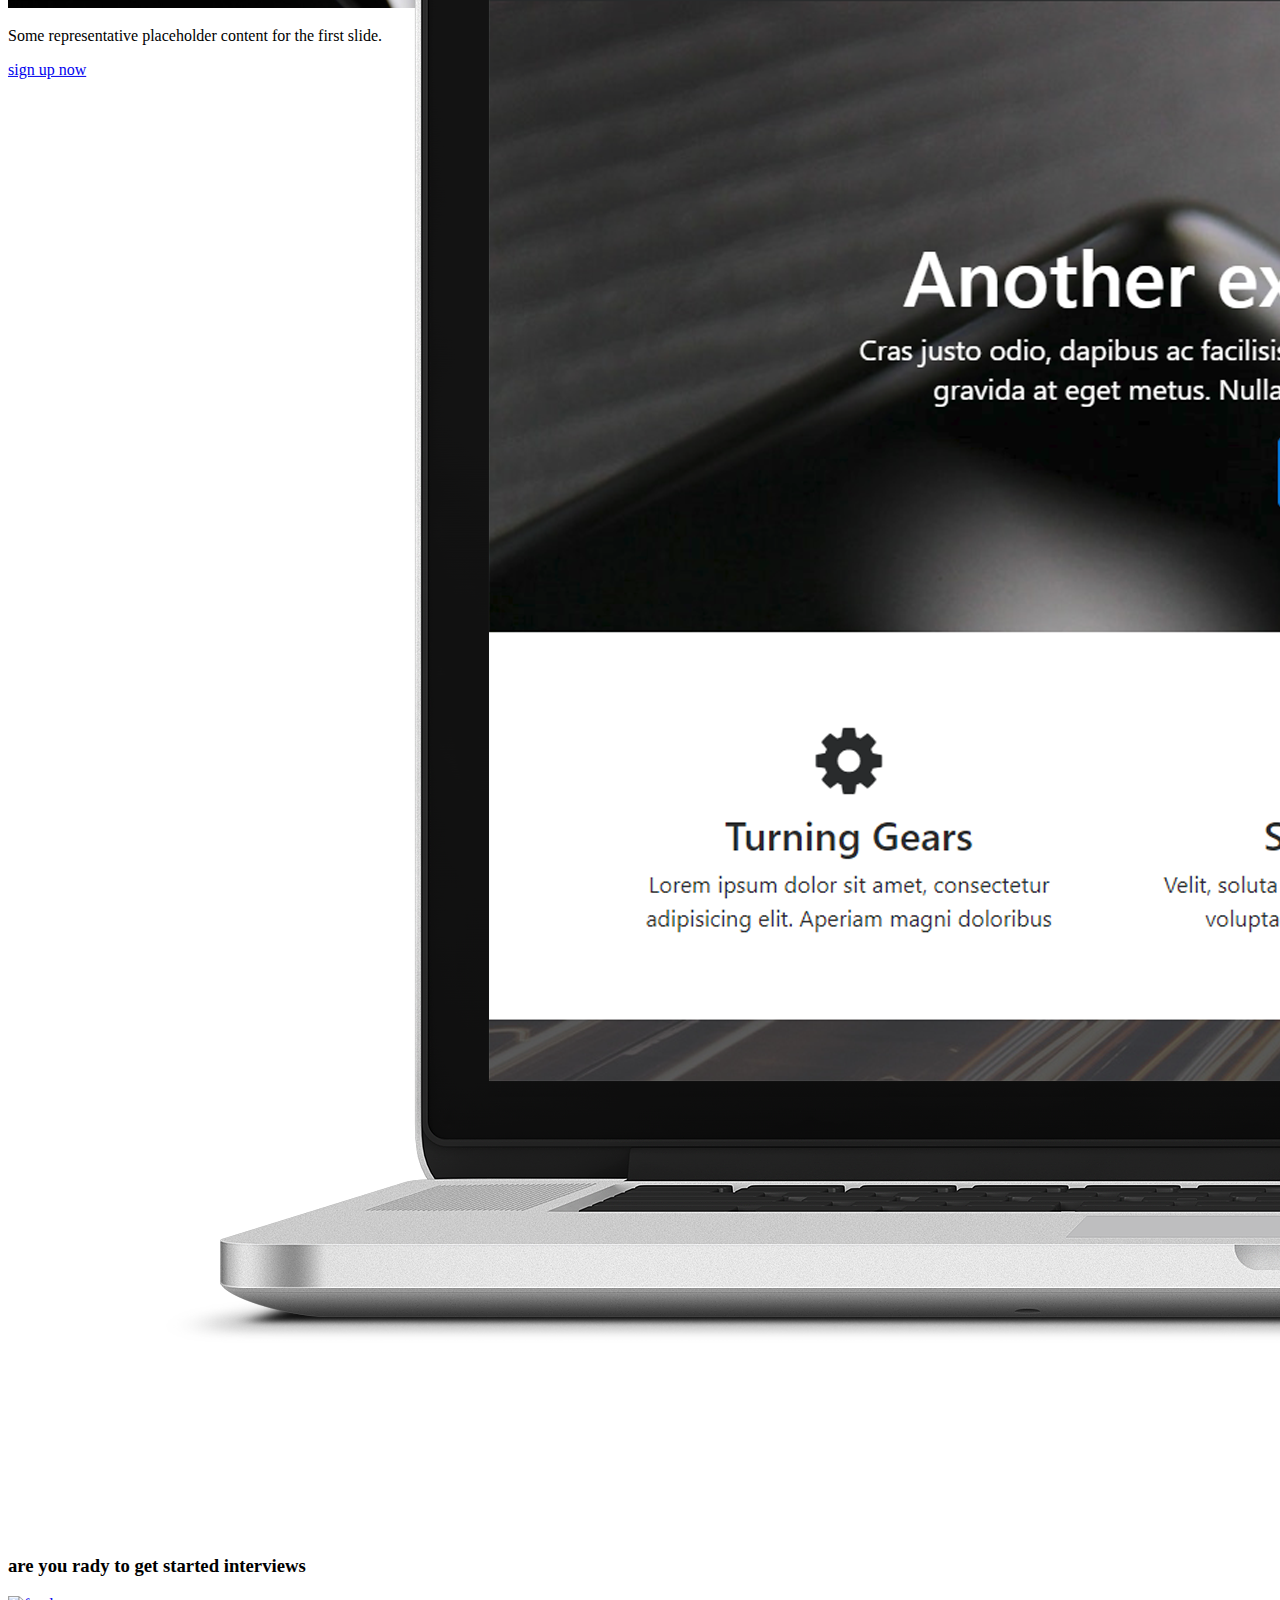
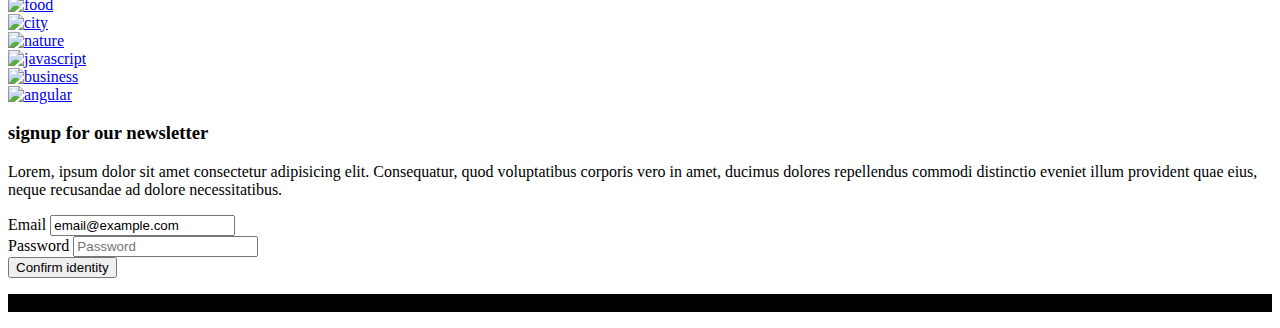
==== commit 1df67f21: "work on news form and footer" ====
--- a/index.html
+++ b/index.html
@@ -13,7 +13,9 @@
         integrity="sha384-xOolHFLEh07PJGoPkLv1IbcEPTNtaed2xpHsD9ESMhqIYd0nLMwNLD69Npy4HI+N" crossorigin="anonymous">
 
     <title>Hello, world!</title>
-    <link rel="stylesheet" href="https://cdnjs.cloudflare.com/ajax/libs/lightbox2/2.11.4/css/lightbox.min.css" integrity="sha512-ZKX+BvQihRJPA8CROKBhDNvoc2aDMOdAlcm7TUQY+35XYtrd3yh95QOOhsPDQY9QnKE0Wqag9y38OIgEvb88cA==" crossorigin="anonymous" referrerpolicy="no-referrer" />
+    <link rel="stylesheet" href="https://cdnjs.cloudflare.com/ajax/libs/lightbox2/2.11.4/css/lightbox.min.css"
+        integrity="sha512-ZKX+BvQihRJPA8CROKBhDNvoc2aDMOdAlcm7TUQY+35XYtrd3yh95QOOhsPDQY9QnKE0Wqag9y38OIgEvb88cA=="
+        crossorigin="anonymous" referrerpolicy="no-referrer" />
     <link rel="stylesheet" href="./assets/css/style.css">
 </head>
 
@@ -55,7 +57,7 @@
     <!-- ################# main slider ################ -->
 
     <section class="mainSlider">
-        <div id="mainPageSlider" class="carousel slide" data-ride="carousel">
+        <div id="mainPageSlider" class="carousel  slide carousel-fade" data-ride="carousel">
 
             <ol class="carousel-indicators">
                 <li data-target="#mainPageSlider" data-slide-to="0" class="active"></li>
@@ -194,38 +196,82 @@
         <div class="container">
             <div class="row">
                 <div class="col-md-4 mb-4">
-                    <a href="https://source.unsplash.com/random/?food/560*560" data-lightbox="homeGallary" class="img-fluid">
+                    <a href="https://source.unsplash.com/random/?food/560*560" data-lightbox="homeGallary"
+                        class="img-fluid">
                         <img src="https://source.unsplash.com/random/?food/560*560" alt="food">
                     </a>
                 </div>
                 <div class="col-md-4 mb-4">
-                    <a href="https://source.unsplash.com/random/?city/560*560" data-lightbox="homeGallary" class="img-fluid">
+                    <a href="https://source.unsplash.com/random/?city/560*560" data-lightbox="homeGallary"
+                        class="img-fluid">
                         <img src="https://source.unsplash.com/random/?city/560*560" alt="city">
                     </a>
                 </div>
                 <div class="col-md-4 mb-4">
-                    <a href="https://source.unsplash.com/random/?nature/560*560" data-lightbox="homeGallary" class="img-fluid">
+                    <a href="https://source.unsplash.com/random/?nature/560*560" data-lightbox="homeGallary"
+                        class="img-fluid">
                         <img src="https://source.unsplash.com/random/?nature/560*560" alt="nature">
                     </a>
                 </div>
                 <div class="col-md-4 mb-4">
-                    <a href="https://source.unsplash.com/random/?javascript/560*560" data-lightbox="homeGallary" class="img-fluid">
+                    <a href="https://source.unsplash.com/random/?javascript/560*560" data-lightbox="homeGallary"
+                        class="img-fluid">
                         <img src="https://source.unsplash.com/random/?javascript/560*560" alt="javascript">
                     </a>
                 </div>
                 <div class="col-md-4 mb-4">
-                    <a href="https://source.unsplash.com/random/?business/560*560" data-lightbox="homeGallary" class="img-fluid">
+                    <a href="https://source.unsplash.com/random/?business/560*560" data-lightbox="homeGallary"
+                        class="img-fluid">
                         <img src="https://source.unsplash.com/random/?business/560*560" alt="business">
                     </a>
                 </div>
                 <div class="col-md-4 mb-4">
-                    <a href="https://source.unsplash.com/random/?angular/560*560" data-lightbox="homeGallary" class="img-fluid">
+                    <a href="https://source.unsplash.com/random/?angular/560*560" data-lightbox="homeGallary"
+                        class="img-fluid">
                         <img src="https://source.unsplash.com/random/?angular/560*560" alt="angular">
                     </a>
                 </div>
             </div>
         </div>
     </section>
+
+    <section class="news py-5 bg-dark text-white text-center">
+        <div class="container">
+            <div class="row">
+                <div class="col-12">
+                    <h3 class="mb-2 mb-md-3 text-capitalize">signup for our newsletter</h3>
+                    <p>
+                        Lorem, ipsum dolor sit amet consectetur adipisicing elit. Consequatur, quod voluptatibus
+                        corporis vero in amet, ducimus dolores repellendus commodi distinctio eveniet illum provident
+                        quae eius, neque recusandae ad dolore necessitatibus.
+                    </p>
+                    <form class="form-inline justify-content-center">
+                        <div class="form-group mb-2">
+                            <label for="staticEmail2" class="sr-only">Email</label>
+                            <input type="text" class="form-control" id="staticEmail2"
+                                value="email@example.com">
+                        </div>
+                        <div class="form-group mx-sm-3 mb-2">
+                            <label for="inputPassword2" class="sr-only">Password</label>
+                            <input type="password" class="form-control" id="inputPassword2" placeholder="Password">
+                        </div>
+                        <button type="submit" class="btn btn-primary mb-2">Confirm identity</button>
+                    </form>
+                </div>
+
+            </div>
+        </div>
+    </section>
+
+    <footer class="footer py-5 text-center text-white">
+        <div class="container">
+            <div class="row">
+                <div class="col">
+                    <p class="m-0">The Ultimate Coders 2023</p>
+                </div>
+            </div>
+        </div>
+    </footer>
     <!-- Optional JavaScript; choose one of the two! -->
 
     <!-- Option 1: jQuery and Bootstrap Bundle (includes Popper) -->
@@ -236,7 +282,9 @@
         integrity="sha384-Fy6S3B9q64WdZWQUiU+q4/2Lc9npb8tCaSX9FK7E8HnRr0Jz8D6OP9dO5Vg3Q9ct"
         crossorigin="anonymous"></script>
 
-        <script src="https://cdnjs.cloudflare.com/ajax/libs/lightbox2/2.11.4/js/lightbox-plus-jquery.min.js" integrity="sha512-U9dKDqsXAE11UA9kZ0XKFyZ2gQCj+3AwZdBMni7yXSvWqLFEj8C1s7wRmWl9iyij8d5zb4wm56j4z/JVEwS77g==" crossorigin="anonymous" referrerpolicy="no-referrer"></script>
+    <script src="https://cdnjs.cloudflare.com/ajax/libs/lightbox2/2.11.4/js/lightbox-plus-jquery.min.js"
+        integrity="sha512-U9dKDqsXAE11UA9kZ0XKFyZ2gQCj+3AwZdBMni7yXSvWqLFEj8C1s7wRmWl9iyij8d5zb4wm56j4z/JVEwS77g=="
+        crossorigin="anonymous" referrerpolicy="no-referrer"></script>
     <!-- Option 2: Separate Popper and Bootstrap JS -->
     <!--
     <script src="https://cdn.jsdelivr.net/npm/jquery@3.5.1/dist/jquery.slim.min.js" integrity="sha384-DfXdz2htPH0lsSSs5nCTpuj/zy4C+OGpamoFVy38MVBnE+IbbVYUew+OrCXaRkfj" crossorigin="anonymous"></script>
--- a/assets/css/style.css
+++ b/assets/css/style.css
@@ -1,6 +1,7 @@
 :root {
     --color-primary: #ffa500;
     --color-white: #fff;
+    --color-dark: #000;
 
 }
 
@@ -69,6 +70,8 @@
 
 }
 
+
+
 /* .homeParallax::before {
     content: '';
     position: absolute;
@@ -92,7 +95,9 @@
     object-fit: cover;
 }
 
-
+.footer{
+    background-color: var(--color-dark);
+}
 
 
 
